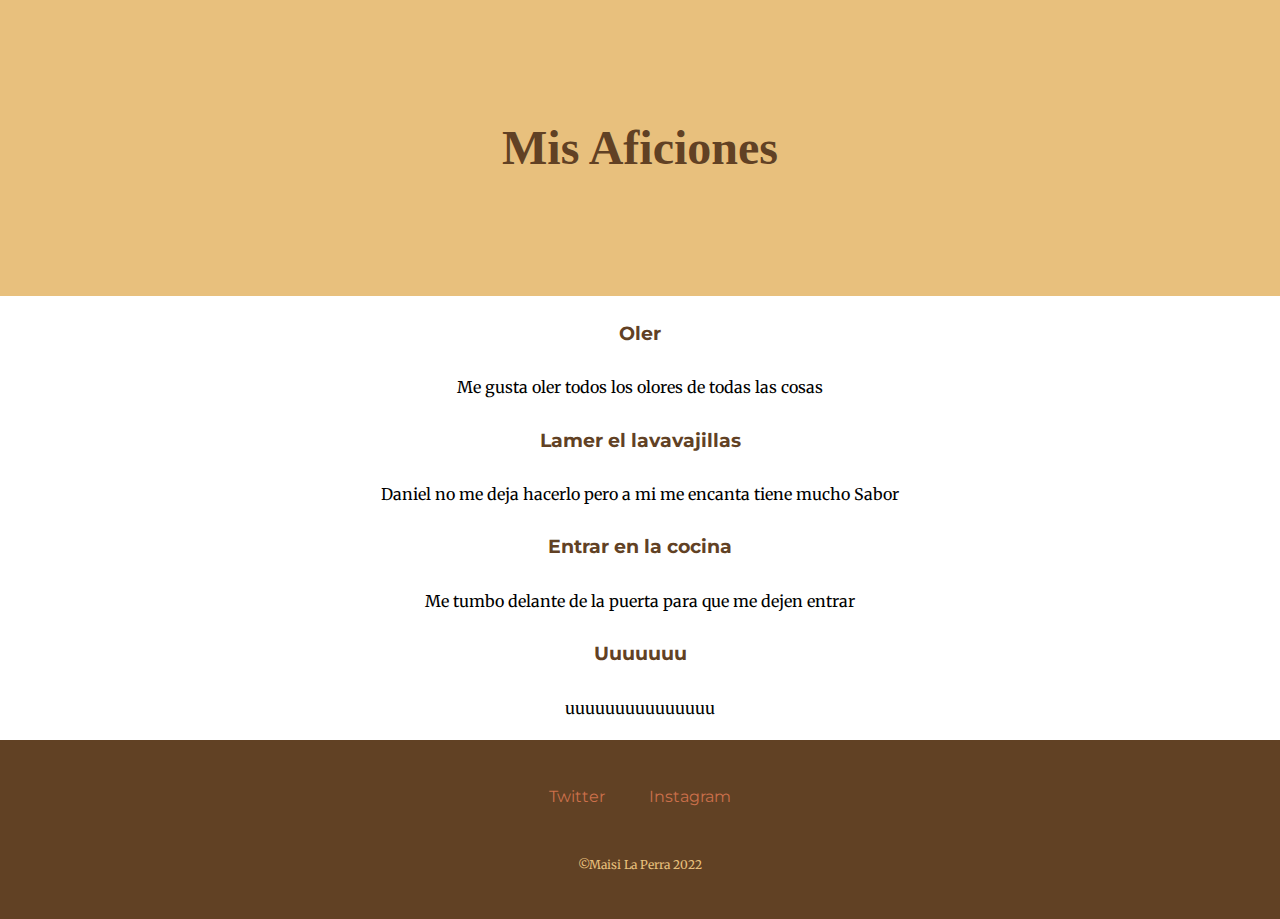
==== aficiones.html @ 92e1c631 "added files for the first time" ====
<!DOCTYPE html>
<html lang="es">
    <head>
        <meta charset="UTF-8">
        <link rel="stylesheet" href="css/styles.css">
        <link rel="preconnect" href="https://fonts.googleapis.com">
        <link rel="preconnect" href="https://fonts.gstatic.com" crossorigin>
        <link href="https://fonts.googleapis.com/css2?family=Crafty+Girls&family=Merriweather&family=Montserrat&display=swap" rel="stylesheet">
        <title>Las Aficiones de Maisi</title>
    </head>
    <body>
        <h2 class="titulo-pagina">Mis Aficiones</h2>
        <h3>Oler</h3>
        <p>Me gusta oler todos los olores de todas las cosas</p>
        <h3>Lamer el lavavajillas</h3>
        <p>Daniel no me deja hacerlo pero a mi me encanta tiene mucho Sabor</p>
        <h3>Entrar en la cocina</h3>
        <p>Me tumbo delante de la puerta para que me dejen entrar</p>
        <h3> Uuuuuuu</h3>
        <p>uuuuuuuuuuuuuuu</p>

        <div class="bottom-container">
            <a class="footer-link" href="https://www.twitter.com/maihusky">Twitter</a>
            <a class="footer-link" href="https://www.instagram.com/lilmaisi">Instagram</a>
            <p class="copyright">©Maisi La Perra 2022</p>
        </div>
    </body>
</html>
---- css/styles.css ----
body {
    margin: 0;
    text-align: center;
    line-height: 2;
    font-family: 'Merriweather', serif;
}

h1 {
    margin: 50px auto 0 auto;
    font-family: 'Crafty Girls', cursive;
    font-size: 10rem;
    color: #614124;
}

h2 {
    font-family: 'Montserrat', sans-serif;
    color: #614124;
}

h3 {
    font-family: 'Montserrat', sans-serif;
    color: #614124;
}

a {
    font-family: 'Montserrat', sans-serif;
    text-decoration: none;
    color: #CC704B;
}

a:hover {
    color: #E8C07D;
}

.titulo {
    padding: 100px;
    background-color: #E8C07D;
}

.middle-container {
    margin: 100px 50px;
}

.aficiones {
    text-align: left;
}

.maiconsejo {
    text-align: right;
}

.fanart {
    text-align: left;
}

.titulo-pagina {
    background-color: #E8C07D;
    margin: 0;
    padding: 100px;
    font-family: 'Crafty Girls', cursive;
    font-size: 3rem;
}

.bottom-container {
    background-color: #614124;
    padding: 40px 0 30px;
}

.footer-link {
    margin: 10px 20px;
}

.copyright {
    margin-top: 40px;
    color: #E8C07D;
    font-size: 0.75rem;
}

.maimascarilla {
    width: 30%;
}

.dibujococina {
    width: 30%;
    margin: 20px;
}

.mainevera {
    width: 50%;
    margin: 20px;
}

.maiydani {
    width: 50%;
    margin: 20px;
}

.noxfavor {
    width: 30%;
    margin: 20px;
}

#embudo {
    width: 13%;
    position: relative;
    right: 40%;
}

#embudo:hover {
    transform: rotate(30deg);
}

#gafasdepie {
    width: 20%;
    position: relative;
    left: 45%;
    bottom: 20px;
    margin: 0;
}

#gafasdepie:hover {
    transform: rotate(-30deg);
}

#cocina1 {
    margin-right: 5px;
}

#cocina2 {
    margin-left: 5px;
}
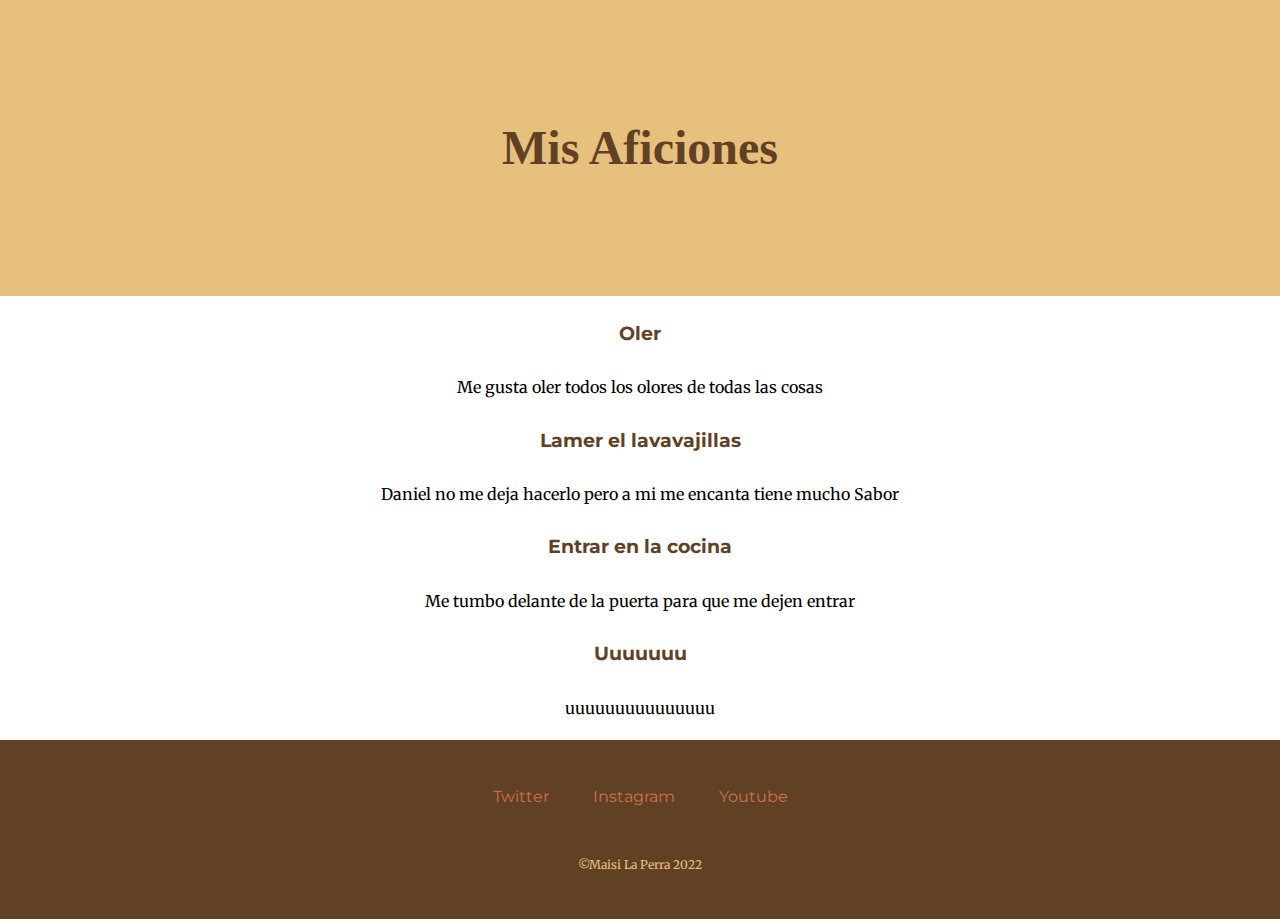
==== commit 81323a99: "updated with what i did today" ====
--- a/aficiones.html
+++ b/aficiones.html
@@ -1,28 +1,29 @@
 <!DOCTYPE html>
 <html lang="es">
-    <head>
-        <meta charset="UTF-8">
-        <link rel="stylesheet" href="css/styles.css">
-        <link rel="preconnect" href="https://fonts.googleapis.com">
-        <link rel="preconnect" href="https://fonts.gstatic.com" crossorigin>
-        <link href="https://fonts.googleapis.com/css2?family=Crafty+Girls&family=Merriweather&family=Montserrat&display=swap" rel="stylesheet">
-        <title>Las Aficiones de Maisi</title>
-    </head>
-    <body>
-        <h2 class="titulo-pagina">Mis Aficiones</h2>
-        <h3>Oler</h3>
-        <p>Me gusta oler todos los olores de todas las cosas</p>
-        <h3>Lamer el lavavajillas</h3>
-        <p>Daniel no me deja hacerlo pero a mi me encanta tiene mucho Sabor</p>
-        <h3>Entrar en la cocina</h3>
-        <p>Me tumbo delante de la puerta para que me dejen entrar</p>
-        <h3> Uuuuuuu</h3>
-        <p>uuuuuuuuuuuuuuu</p>
+<head>
+    <meta charset="UTF-8">
+    <link rel="stylesheet" href="css/styles.css">
+    <link rel="preconnect" href="https://fonts.googleapis.com">
+    <link rel="preconnect" href="https://fonts.gstatic.com" crossorigin>
+    <link href="https://fonts.googleapis.com/css2?family=Crafty+Girls&family=Merriweather&family=Montserrat&display=swap" rel="stylesheet">
+    <title>Las Aficiones de Maisi</title>
+</head>
+<body>
+<h2 class="titulo-pagina">Mis Aficiones</h2>
+<h3>Oler</h3>
+<p>Me gusta oler todos los olores de todas las cosas</p>
+<h3>Lamer el lavavajillas</h3>
+<p>Daniel no me deja hacerlo pero a mi me encanta tiene mucho Sabor</p>
+<h3>Entrar en la cocina</h3>
+<p>Me tumbo delante de la puerta para que me dejen entrar</p>
+<h3> Uuuuuuu</h3>
+<p>uuuuuuuuuuuuuuu</p>
 
-        <div class="bottom-container">
-            <a class="footer-link" href="https://www.twitter.com/maihusky">Twitter</a>
-            <a class="footer-link" href="https://www.instagram.com/lilmaisi">Instagram</a>
-            <p class="copyright">©Maisi La Perra 2022</p>
-        </div>
-    </body>
+<div class="bottom-container">
+    <a class="footer-link" href="https://www.twitter.com/maihusky">Twitter</a>
+    <a class="footer-link" href="https://www.instagram.com/lilmaisi">Instagram</a>
+    <a class="footer-link" href="https://www.youtube.com/watch?v=fEIMSZTmdmY">Youtube</a>
+    <p class="copyright">©Maisi La Perra 2022</p>
+</div>
+</body>
 </html>--- a/css/styles.css
+++ b/css/styles.css
@@ -35,6 +35,12 @@
 .titulo {
     padding: 100px;
     background-color: #E8C07D;
+}
+
+.esasoy {
+    margin: 0;
+    position: relative;
+    bottom: 100px;
 }
 
 .middle-container {
@@ -103,7 +109,8 @@
 #embudo {
     width: 13%;
     position: relative;
-    right: 40%;
+    right: 20%;
+    margin: 0;
 }
 
 #embudo:hover {
@@ -114,12 +121,24 @@
     width: 20%;
     position: relative;
     left: 45%;
-    bottom: 20px;
+    bottom: 80px;
     margin: 0;
 }
 
 #gafasdepie:hover {
     transform: rotate(-30deg);
+}
+
+#gafassuelo {
+    width: 35%;
+    position: relative;
+    right: 35%;
+    top: 70%;
+    margin: 0;
+}
+
+#gafassuelo:hover {
+    transform: rotate(-20deg);
 }
 
 #cocina1 {
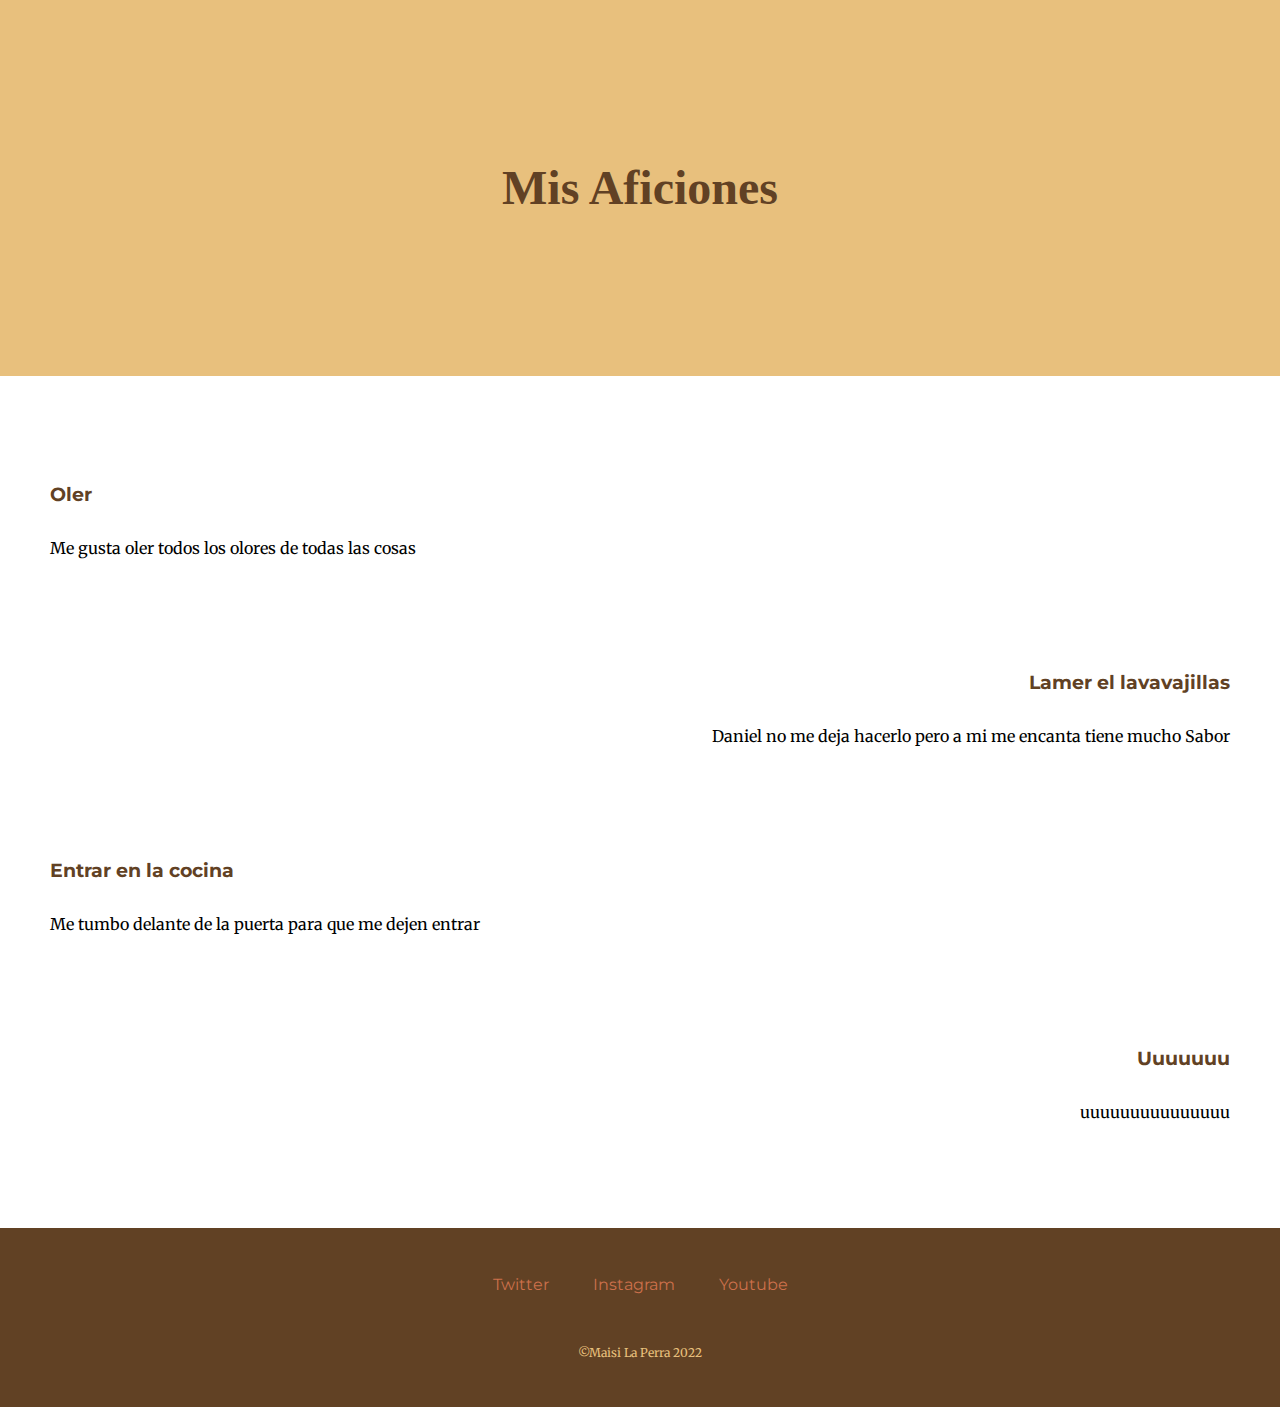
==== commit ef401214: "changed css file for top containers in some pages" ====
--- a/aficiones.html
+++ b/aficiones.html
@@ -9,21 +9,31 @@
     <title>Las Aficiones de Maisi</title>
 </head>
 <body>
-<h2 class="titulo-pagina">Mis Aficiones</h2>
-<h3>Oler</h3>
-<p>Me gusta oler todos los olores de todas las cosas</p>
-<h3>Lamer el lavavajillas</h3>
-<p>Daniel no me deja hacerlo pero a mi me encanta tiene mucho Sabor</p>
-<h3>Entrar en la cocina</h3>
-<p>Me tumbo delante de la puerta para que me dejen entrar</p>
-<h3> Uuuuuuu</h3>
-<p>uuuuuuuuuuuuuuu</p>
+    <div class="top-container-subpag">
+        <h2 class="titulo-pagina">Mis Aficiones</h2>
+    </div>
+    <div class="af-izq">
+        <h3>Oler</h3>
+        <p>Me gusta oler todos los olores de todas las cosas</p>
+    </div>
+    <div class="af-dch">
+        <h3>Lamer el lavavajillas</h3>
+        <p>Daniel no me deja hacerlo pero a mi me encanta tiene mucho Sabor</p>
+    </div>
+    <div class="af-izq">
+        <h3>Entrar en la cocina</h3>
+        <p>Me tumbo delante de la puerta para que me dejen entrar</p>
+    </div>
+    <div class="af-dch">
+        <h3> Uuuuuuu</h3>
+        <p>uuuuuuuuuuuuuuu</p>
+    </div>
 
-<div class="bottom-container">
-    <a class="footer-link" href="https://www.twitter.com/maihusky">Twitter</a>
-    <a class="footer-link" href="https://www.instagram.com/lilmaisi">Instagram</a>
-    <a class="footer-link" href="https://www.youtube.com/watch?v=fEIMSZTmdmY">Youtube</a>
-    <p class="copyright">©Maisi La Perra 2022</p>
-</div>
+    <div class="bottom-container">
+        <a class="footer-link" href="https://www.twitter.com/maihusky">Twitter</a>
+        <a class="footer-link" href="https://www.instagram.com/lilmaisi">Instagram</a>
+        <a class="footer-link" href="https://www.youtube.com/watch?v=fEIMSZTmdmY">Youtube</a>
+        <p class="copyright">©Maisi La Perra 2022</p>
+    </div>
 </body>
 </html>--- a/css/styles.css
+++ b/css/styles.css
@@ -60,11 +60,14 @@
 }
 
 .titulo-pagina {
+    font-family: 'Crafty Girls', cursive;
+    font-size: 3rem;
+}
+
+.top-container-subpag {
     background-color: #E8C07D;
     margin: 0;
     padding: 100px;
-    font-family: 'Crafty Girls', cursive;
-    font-size: 3rem;
 }
 
 .bottom-container {
@@ -80,6 +83,16 @@
     margin-top: 40px;
     color: #E8C07D;
     font-size: 0.75rem;
+}
+
+.af-izq {
+    text-align: left;
+    margin: 100px 50px;
+}
+
+.af-dch {
+    text-align: right;
+    margin: 100px 50px;
 }
 
 .maimascarilla {
